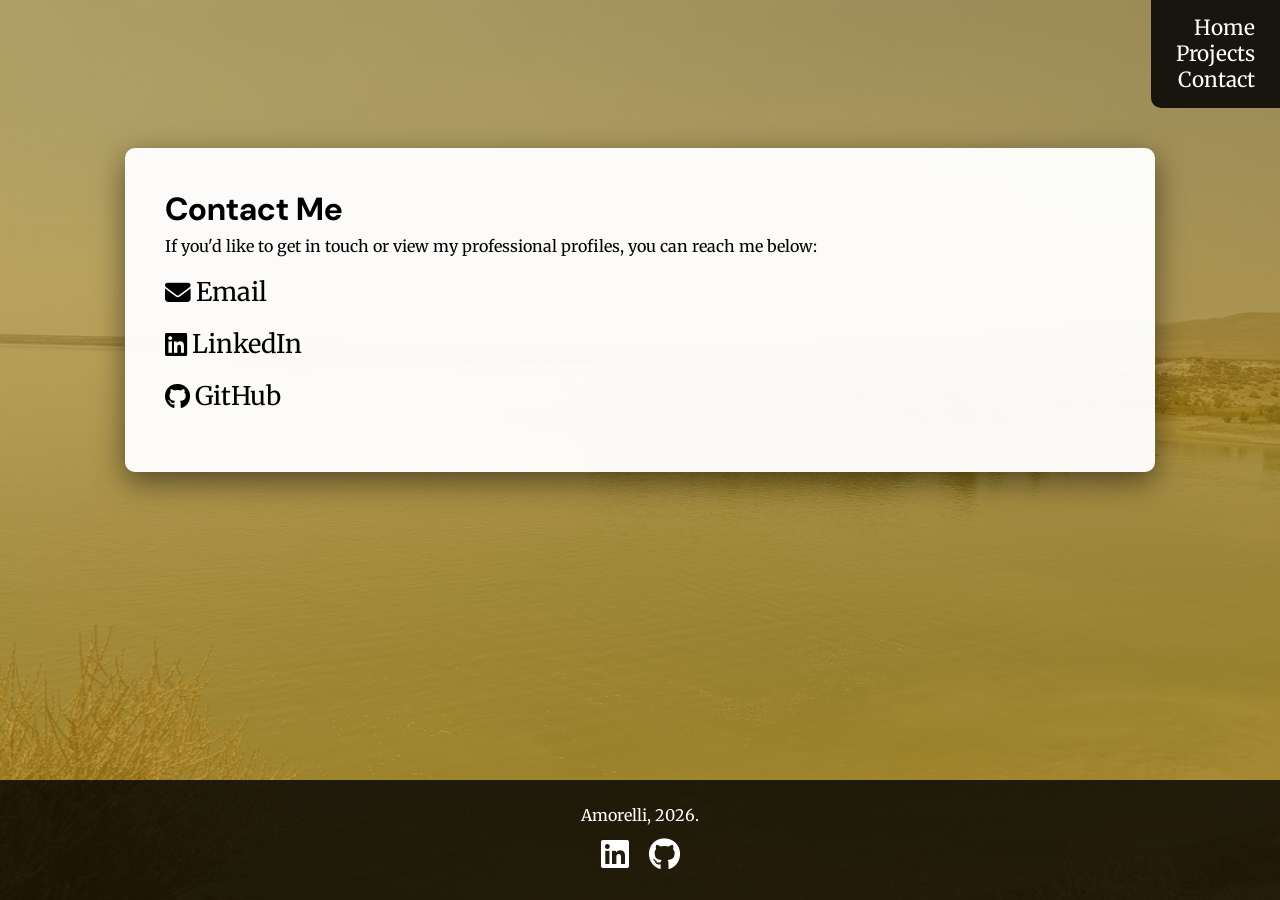
==== contact.html @ 69b6ed28 "Created website" ====
<!DOCTYPE HTML>
<html lang="en">
<head>
    <title>Contact | Matthew Amorelli</title>
    <meta charset="utf-8">
    <meta name="viewport" content="width=device-width, initial-scale=1.0">

    <link rel="preconnect" href="https://fonts.googleapis.com">
    <link rel="preconnect" href="https://fonts.gstatic.com" crossorigin>

    <link href="https://fonts.googleapis.com/css2?family=Crete+Round&family=DM+Sans&family=Merriweather:wght@300&display=swap" rel="stylesheet">

    <link rel="stylesheet" href="css/styles.css">

    <!-- Font Awesome -->
    <link rel="stylesheet" href="https://cdnjs.cloudflare.com/ajax/libs/font-awesome/6.5.0/css/all.min.css">
</head>

<body>

<header>
    <nav class="tablet-and-desktop">
        <ul>
            <li><a href="index.html">Home</a></li>
            <li><a href="projects.html">Projects</a></li>
            <li><a href="contact.html">Contact</a></li>
        </ul>
    </nav>
</header>

<main>
    <div class="content-container contact">

        <h1>Contact Me</h1>
        <p>If you'd like to get in touch or view my professional profiles, you can reach me below:</p>

        <div class="contact-links">

                <p>
                <i class="fa-solid fa-envelope contact-icon"></i>
                <a href="mailto:amorelli.Matthew.d@gmail.com">Email</a>
                </p>

            <p>
                <i class="fa-brands fa-linkedin contact-icon"></i>
                <a href="https://www.linkedin.com/in/matthew-amorelli-6a46aa34a/" target="_blank">
                    LinkedIn
                </a>
            </p>

            <p>
                <i class="fa-brands fa-github contact-icon"></i>
                <a href="https://github.com/Amorelli-Matthew" target="_blank">
                    GitHub
                </a>
            </p>

        </div>

    </div>
</main>

<footer>
    <div class="copyright">
        <p>Amorelli, 2026.</p>

        <div class="social-icons">
            <a href="https://www.linkedin.com/in/matthew-amorelli-6a46aa34a/" target="_blank">
                <i class="fa-brands fa-linkedin"></i>
            </a>

            <a href="https://github.com/Amorelli-Matthew" target="_blank">
                <i class="fa-brands fa-github"></i>
            </a>
        </div>

    </div>
</footer>

</body>
</html>
---- css/styles.css ----
/* Modern CSS Reset */
body, nav, main, footer, img, ul, figure, figcaption, h1, h2, h3, p {
    margin: 0;
    padding: 0;
    border: 0;
    box-sizing: border-box;
}

/* Base Layout */
html {
    height: 100%;
}

body {
    display: flex;
    flex-direction: column;
    /* Use dvh for dynamic mobile height (handles URL bar resize) */
    min-height: 100vh; 
    min-height: 100dvh;
    margin: 0;
    overflow-x: hidden; /* Prevents layout shifting */
    background: linear-gradient(rgba(184, 134, 11, 0.6), rgba(184, 134, 11, 0.7)), 
                url('../images/lake-background.jpg');
    background-size: cover;
    background-attachment: fixed;
    background-position: center;
    font-family: 'Merriweather', serif;
}

main {
    flex: 1; /* Pushes footer to bottom */
    display: flex;
    flex-direction: column;
}

img { max-width: 100%; display: block; }

/* Header & Navigation */
header {
    display: flex;
    justify-content: flex-end;
    width: fit-content;
    margin-left: auto;
    padding: 15px 20px;
    background-color: rgba(0, 0, 0, 0.85);
    border-bottom-left-radius: 10px;
    flex-shrink: 0;
}

nav { background-color: transparent; display: inline-block; padding: 0; }

nav ul {
    list-style-type: none;
    display: flex;
    flex-direction: column;
    align-items: flex-end; 
}

nav li a {
    font-size: 1.25em;
    color: #fff;
    text-decoration: none;
    padding: 0.25em;
    transition: 0.3s;
    border-radius: 5px;
}

nav li a:hover {
    color: #000;
    background-color: #fff;
    transition: color 0.2s ease, background-color 0.2s ease;
}

h1, h2, h3 { font-family: 'DM Sans', sans-serif; margin-bottom: 0.2em; }

/* Main Content */
.content-container {
    background: rgba(255, 255, 255, 0.96);
    width: 85%;
    max-width: 950px;
    margin: 40px auto;
    padding: 40px;
    border-radius: 10px;
    box-shadow: 0 10px 30px rgba(0,0,0,0.5);
}

.projects-title { text-align: center; margin-bottom: 40px; color: #b8860b; font-size: 2.5em; }

/* About Me & Project Grid */
.pic-of-me { width: 250px; float: right; margin: 0 0 20px 20px; text-align: center; }
.pic-of-me img { border-radius: 8px; box-shadow: 0 4px 8px rgba(0,0,0,0.1); }
.about-section::after { content: ""; display: table; clear: both; }

.project-article {
    display: grid;
    grid-template-columns: 1fr 250px;
    column-gap: 30px;
    row-gap: 10px;
    margin-bottom: 50px;
    padding-bottom: 30px;
    border-bottom: 1px solid #ddd;
}

/* Contact Styles */
.contact-links { margin-top: 20px; color: #000000; }
.contact-links p { display: flex; align-items: center; font-size: 1.6em; margin-bottom: 20px; }


.contact-links a {
    color: #000000;
    padding-left: 5px;
    text-decoration: none;
}

.contact-links a:hover {
    text-decoration: underline;
}


.contact-button {
    display: inline-block; margin-top: 25px; padding: 12px 22px; background-color: #000000;
    color: #fff; font-family: 'DM Sans', sans-serif; font-size: 1.1em; text-decoration: none;
    border-radius: 6px; transition: 0.25s;
}
.contact-button:hover { background-color: #000; color: #fff; }

/* Footer */
footer {
    margin-top: auto;
    text-align: center;
    padding: 25px;
    color: #fff;
    background-color: rgba(0,0,0,0.8);
    width: 100%;
    flex-shrink: 0; 
}

.social-icons { display: flex; justify-content: center; margin-top: 10px; }
.social-icons a { color: #fff; font-size: 1.6em; margin: 0 10px; transition: 0.3s; }

.social-icons a:hover { color: #b8860b; }

/* MEDIA QUERIES */
/* Mobile (Under 768px) */
@media screen and (max-width: 767px) {
    body { 
        font-size: 0.9em; 
        background-attachment: scroll; 
        min-height: 100dvh;            
        overflow-x: auto;              
    } 

    header {
        width: 100%;
        padding: 15px;
        justify-content: center;
        border-bottom-left-radius: 0;
    }

    nav ul { flex-direction: row; justify-content: center; gap: 15px; }
    
    .content-container { width: 92%; padding: 20px; margin: 20px auto; }

    /* Brings the picture back and centers it */
    .pic-of-me { 
        display: block;
        float: none; 
        width: 180px; 
        margin: 0 auto 20px auto; 
    }

    .about-section { text-align: center; }
    .project-article { grid-template-columns: 1fr; }
}
/* Tablet (768px+) */
@media screen and (min-width: 768px) {
    header { justify-content: flex-end; width: fit-content; margin-left: auto; }
    nav ul { align-items: flex-end; }
    .content-container { width: 90%; }
    .pic-of-me { float: right; margin: 0 0 20px 20px; }
    .project-article { grid-template-columns: 1fr 200px; }
}

/* Desktop (1024px+) */
@media screen and (min-width: 1024px) {
    .content-container { max-width: 950px; }
    .project-article { grid-template-columns: 1fr 250px; }
    nav li a { font-size: 1.3em; }
    .social-icons a { font-size: 2em; }
}
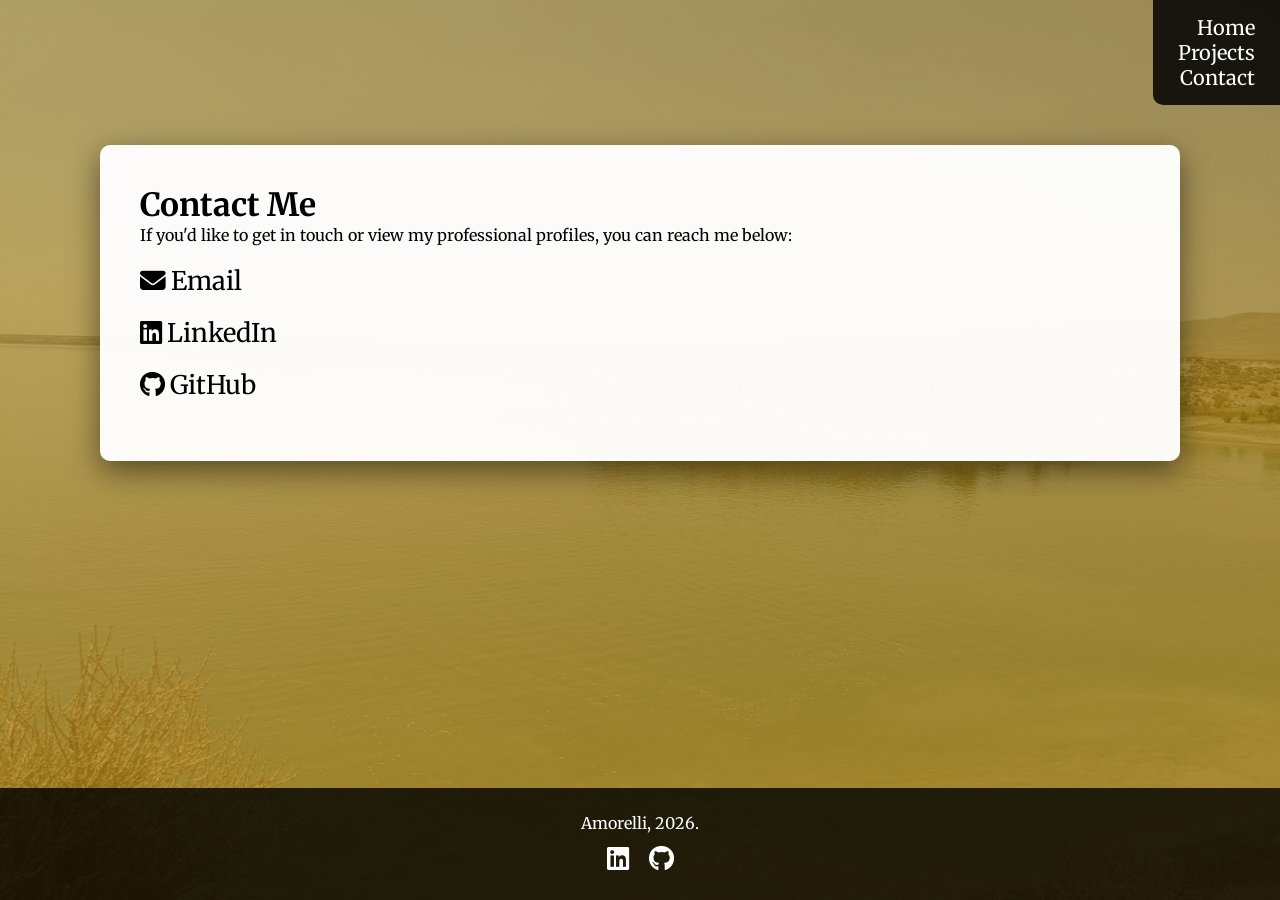
==== commit 824dad1a: "Added photos and fixed formatting" ====
--- a/contact.html
+++ b/contact.html
@@ -33,6 +33,7 @@
 
         <h1>Contact Me</h1>
         <p>If you'd like to get in touch or view my professional profiles, you can reach me below:</p>
+        
 
         <div class="contact-links">
 
--- a/css/styles.css
+++ b/css/styles.css
@@ -14,11 +14,10 @@
 body {
     display: flex;
     flex-direction: column;
-    /* Use dvh for dynamic mobile height (handles URL bar resize) */
     min-height: 100vh; 
-    min-height: 100dvh;
+    min-height: 100dvh; /* From Old: handles mobile URL bars */
     margin: 0;
-    overflow-x: hidden; /* Prevents layout shifting */
+    overflow-x: hidden;
     background: linear-gradient(rgba(184, 134, 11, 0.6), rgba(184, 134, 11, 0.7)), 
                 url('../images/lake-background.jpg');
     background-size: cover;
@@ -28,9 +27,7 @@
 }
 
 main {
-    flex: 1; /* Pushes footer to bottom */
-    display: flex;
-    flex-direction: column;
+    flex: 1;
 }
 
 img { max-width: 100%; display: block; }
@@ -44,10 +41,7 @@
     padding: 15px 20px;
     background-color: rgba(0, 0, 0, 0.85);
     border-bottom-left-radius: 10px;
-    flex-shrink: 0;
-}
-
-nav { background-color: transparent; display: inline-block; padding: 0; }
+}
 
 nav ul {
     list-style-type: none;
@@ -68,123 +62,213 @@
 nav li a:hover {
     color: #000;
     background-color: #fff;
-    transition: color 0.2s ease, background-color 0.2s ease;
-}
-
-h1, h2, h3 { font-family: 'DM Sans', sans-serif; margin-bottom: 0.2em; }
-
-/* Main Content */
+}
+
+/* Main Content Container */
 .content-container {
     background: rgba(255, 255, 255, 0.96);
     width: 85%;
-    max-width: 950px;
+    max-width: 1000px;
     margin: 40px auto;
     padding: 40px;
     border-radius: 10px;
     box-shadow: 0 10px 30px rgba(0,0,0,0.5);
 }
 
-.projects-title { text-align: center; margin-bottom: 40px; color: #b8860b; font-size: 2.5em; }
-
-/* About Me & Project Grid */
+.projects-title { 
+    text-align: center; 
+    margin-bottom: 50px; 
+    color: #b8860b; 
+    font-size: 2.5em; 
+    font-family: 'DM Sans', sans-serif;
+}
+
+/* --- About Me Section (From Old Styles) --- */
 .pic-of-me { width: 250px; float: right; margin: 0 0 20px 20px; text-align: center; }
 .pic-of-me img { border-radius: 8px; box-shadow: 0 4px 8px rgba(0,0,0,0.1); }
 .about-section::after { content: ""; display: table; clear: both; }
 
+/* --- Project Article Grid (Preserved from New Styles) --- */
 .project-article {
     display: grid;
-    grid-template-columns: 1fr 250px;
-    column-gap: 30px;
-    row-gap: 10px;
-    margin-bottom: 50px;
-    padding-bottom: 30px;
+    grid-template-columns: 1fr 300px; 
+    column-gap: 40px;
+    align-items: start; 
+    margin-bottom: 60px;
+    padding-bottom: 40px;
     border-bottom: 1px solid #ddd;
 }
 
-/* Contact Styles */
+.project-article:last-of-type {
+    border-bottom: none;
+    margin-bottom: 0;
+}
+
+.project-info {
+    display: flex;
+    flex-direction: column;
+    gap: 15px;
+}
+
+.project-header {
+    display: flex;
+    flex-direction: column;
+    gap: 5px;
+}
+
+.project-header h3 { 
+    font-family: 'DM Sans', sans-serif; 
+    font-size: 1.6em;
+    color: #222;
+}
+
+.project-header a {
+    color: #000;
+    text-decoration: underline; 
+    font-weight: bold;
+    font-size: 0.95em;
+    transition: color 0.3s ease;
+}
+
+.project-header a:hover { color: #b8860b; }
+
+.project-description p { line-height: 1.6; margin-bottom: 12px; }
+.project-description p:last-child { margin-bottom: 0; }
+.project-description em {
+    display: block;
+    margin-bottom: 10px;
+    color: #555;
+    font-weight: normal;
+}
+
+.project-image-placeholder { display: flex; justify-content: center; }
+.project-image-placeholder img {
+    width: 100%;
+    height: auto;
+    border-radius: 8px;
+    box-shadow: 0 6px 15px rgba(0,0,0,0.15);
+}
+
+/* --- Contact Styles (From Old Styles) --- */
 .contact-links { margin-top: 20px; color: #000000; }
 .contact-links p { display: flex; align-items: center; font-size: 1.6em; margin-bottom: 20px; }
-
-
-.contact-links a {
-    color: #000000;
-    padding-left: 5px;
-    text-decoration: none;
-}
-
-.contact-links a:hover {
-    text-decoration: underline;
-}
-
+.contact-links a { color: #000000; padding-left: 5px; text-decoration: none; }
+.contact-links a:hover { text-decoration: underline; }
 
 .contact-button {
     display: inline-block; margin-top: 25px; padding: 12px 22px; background-color: #000000;
     color: #fff; font-family: 'DM Sans', sans-serif; font-size: 1.1em; text-decoration: none;
     border-radius: 6px; transition: 0.25s;
 }
-.contact-button:hover { background-color: #000; color: #fff; }
-
-/* Footer */
+.contact-button:hover { background-color: #333; color: #fff; }
+
+/* Footer & Socials */
 footer {
-    margin-top: auto;
     text-align: center;
     padding: 25px;
     color: #fff;
     background-color: rgba(0,0,0,0.8);
     width: 100%;
-    flex-shrink: 0; 
-}
-
-.social-icons { display: flex; justify-content: center; margin-top: 10px; }
-.social-icons a { color: #fff; font-size: 1.6em; margin: 0 10px; transition: 0.3s; }
-
+    margin-top: auto;
+}
+
+.social-icons { display: flex; justify-content: center; margin-top: 10px; gap: 20px; }
+.social-icons a { color: #fff; font-size: 1.6em; transition: 0.3s; }
 .social-icons a:hover { color: #b8860b; }
 
-/* MEDIA QUERIES */
-/* Mobile (Under 768px) */
-@media screen and (max-width: 767px) {
+/* Responsive Media Queries */
+
+/* Tablet & Mobile (Under 850px) */
+@media screen and (max-width: 850px) {
     body { 
-        font-size: 0.9em; 
-        background-attachment: scroll; 
-        min-height: 100dvh;            
-        overflow-x: auto;              
-    } 
+        background-attachment: scroll; /* Better performance on mobile browsers */
+    }
 
     header {
         width: 100%;
-        padding: 15px;
         justify-content: center;
         border-bottom-left-radius: 0;
     }
 
-    nav ul { flex-direction: row; justify-content: center; gap: 15px; }
+    nav ul { 
+        flex-direction: row; 
+        justify-content: center; 
+        gap: 15px; 
+        align-items: center;
+    }
+
+    .content-container { 
+        width: 92%; 
+        padding: 25px; 
+        margin: 20px auto; /* Reduced margin for mobile spacing */
+    }
     
-    .content-container { width: 92%; padding: 20px; margin: 20px auto; }
-
-    /* Brings the picture back and centers it */
+    /* About Me Centering (from Old Styles) */
+    .about-section {
+        text-align: center;
+    }
+
     .pic-of-me { 
         display: block;
         float: none; 
-        width: 180px; 
+        width: 200px; 
         margin: 0 auto 20px auto; 
     }
 
-    .about-section { text-align: center; }
-    .project-article { grid-template-columns: 1fr; }
-}
-/* Tablet (768px+) */
-@media screen and (min-width: 768px) {
-    header { justify-content: flex-end; width: fit-content; margin-left: auto; }
-    nav ul { align-items: flex-end; }
-    .content-container { width: 90%; }
-    .pic-of-me { float: right; margin: 0 0 20px 20px; }
-    .project-article { grid-template-columns: 1fr 200px; }
-}
-
-/* Desktop (1024px+) */
-@media screen and (min-width: 1024px) {
-    .content-container { max-width: 950px; }
-    .project-article { grid-template-columns: 1fr 250px; }
-    nav li a { font-size: 1.3em; }
-    .social-icons a { font-size: 2em; }
+    /* Contact Section Centering */
+    .contact-links p {
+        justify-content: center; /* Centers the icons and text */
+        font-size: 1.4em;
+    }
+
+    /* Project Grid Adjustment */
+    .project-article {
+        grid-template-columns: 1fr;
+        gap: 25px;
+        padding-bottom: 30px;
+        margin-bottom: 40px;
+    }
+
+    .project-image-placeholder {
+        order: -1; /* Image above text on mobile */
+    }
+
+    .project-image-placeholder img {
+        max-width: 280px;
+        margin: 0 auto;
+    }
+}
+
+/* Specific Small Mobile Fixes (Under 480px) */
+@media screen and (max-width: 480px) {
+    .projects-title {
+        font-size: 2em;
+    }
+    
+    .contact-links p {
+        font-size: 1.2em;
+    }
+}
+
+/* Mobile (Under 767px) */
+@media screen and (max-width: 767px) {
+
+    .content-container { 
+        width: 95%;        
+        padding: 20px 15px;
+        margin: 15px 0px;  
+        box-shadow: 0 5px 15px rgba(0,0,0,0.3);
+    }
+
+    /* Prevents the header text from clipping */
+    h1 {
+        font-size: 1.8em; 
+        word-wrap: break-word;
+    }
+
+    /* Ensures the Welcome text stays inside the box */
+    .welcome-section p {
+        font-size: 1em;
+        line-height: 1.4;
+    }
 }
